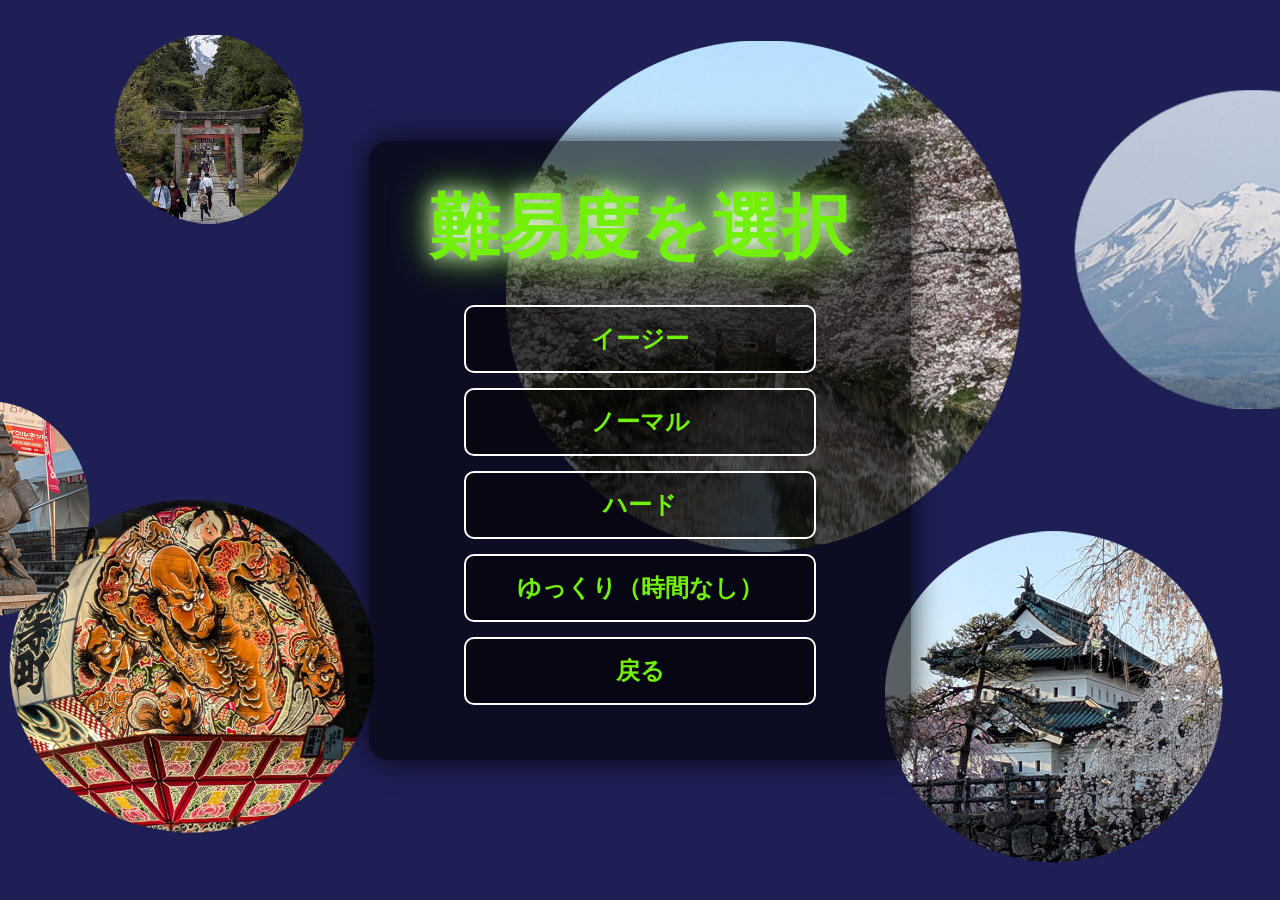
==== difficulty.html @ 3527df1e "Add files via upload" ====
<!DOCTYPE html>
<html lang="ja">
<head>
<meta charset="UTF-8">
<title>難易度選択</title>
<link rel="stylesheet" href="style5.css">
</head>
<body>

<div class="container">
    <div class="title">難易度を選択</div>

    <div class="section">
        <a class="btn" href="easy.html?level=easy">イージー</a>
        <a class="btn" href="normal.html?level=normal">ノーマル</a>
        <a class="btn" href="hard.html?level=hard">ハード</a>
        <a class="btn" href="slow.html?level=slow">ゆっくり（時間なし）</a>
    </div>

    <div class="section">
        <a class="btn back-btn" href="select.html">戻る</a>
    </div>
</div>

</body>
</html>
---- style5.css ----
body {
    margin: 0;
    height: 100vh;
    display: flex;
    justify-content: center;
    align-items: center;
    font-family: sans-serif;
    color: #72f00c;
    background-image: url("haikei3.jpg");
    background-size: cover;
    background-position: center;
    background-repeat: no-repeat;
}

.container {
    text-align: center;
    /* 背景画像の上でも文字やボタンが読みやすくなるように薄い黒背景とぼかしを追加 */
    background: rgba(0, 0, 0, 0.6);
    padding: 40px 60px;
    border-radius: 20px;
    box-shadow: 0 0 30px rgba(0, 0, 0, 0.8);
}

.title {
    font-size: 70px;
    font-weight: bold;
    color: #72f00c;
    text-shadow: 0 0 20px #ffffff, 0 0 40px #72f00c;
    margin-bottom: 30px;
}

.btn {
    display: block;
    margin: 15px auto;
    padding: 16px 24px;
    width: 300px;
    font-size: 24px;
    font-weight: bold;
    border: 2px solid #ffffff;
    border-radius: 10px;
    color: #72f00c;
    background-color: rgba(0, 0, 0, 0.4);
    text-decoration: none;
    transition: 0.2s;
}

/* ボタンにマウスを合わせたとき（ホバー時）の演出 */
.btn:hover {
    background-color: #72f00c;
    color: #000000;
    box-shadow: 0 0 15px #72f00c;
}
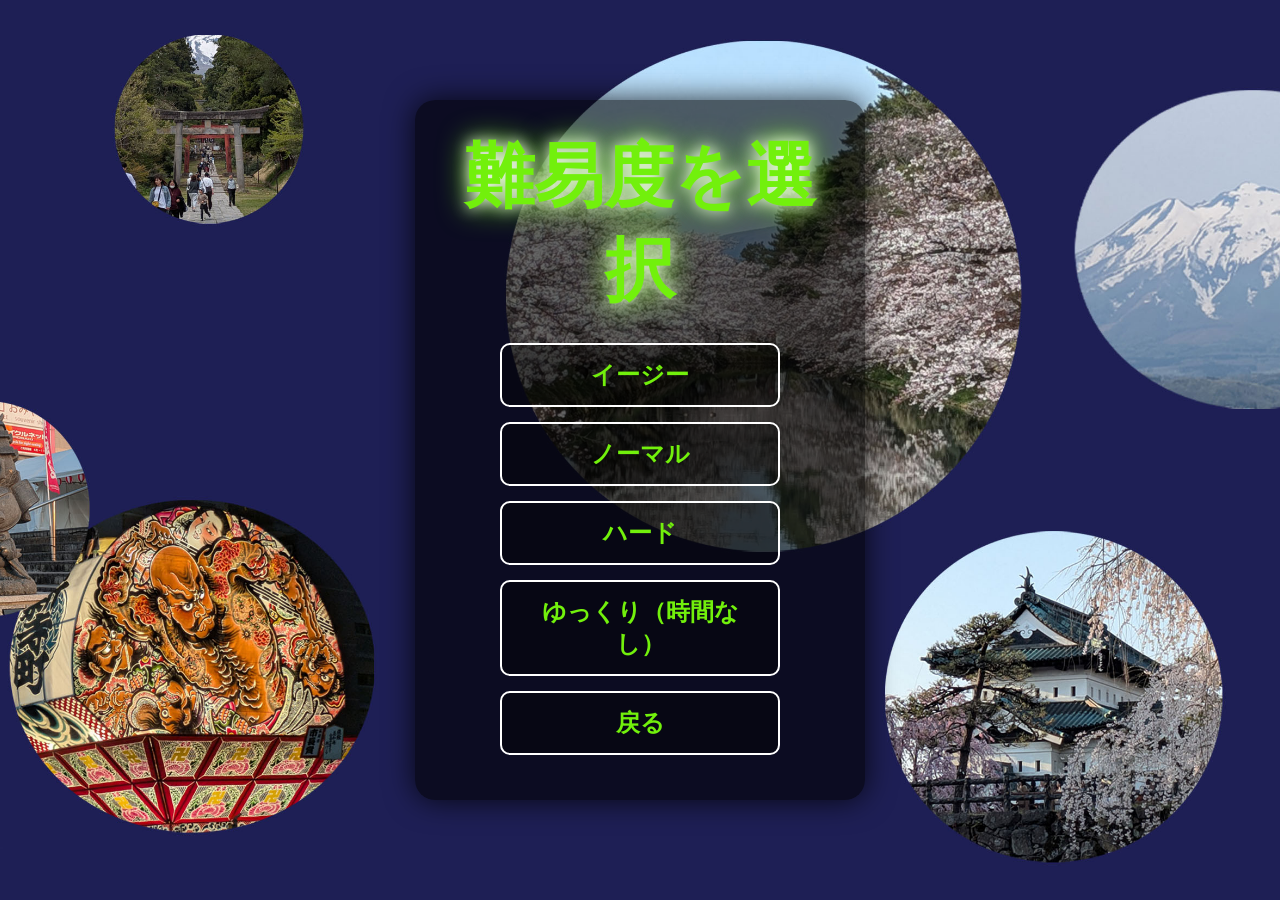
==== commit 303ce9db: "Add files via upload" ====
--- a/difficulty.html
+++ b/difficulty.html
@@ -2,6 +2,8 @@
 <html lang="ja">
 <head>
 <meta charset="UTF-8">
+<!-- ▼ スマホやタブレットで画面が勝手に縮小・拡大されないようにする必須設定 -->
+<meta name="viewport" content="width=device-width, initial-scale=1.0">
 <title>難易度選択</title>
 <link rel="stylesheet" href="style5.css">
 </head>
--- a/style5.css
+++ b/style5.css
@@ -10,31 +10,42 @@
     background-size: cover;
     background-position: center;
     background-repeat: no-repeat;
+    /* ▼ スマホでのスクロールや勝手なズームを防ぐ設定を追加 */
+    overscroll-behavior: none;
+    touch-action: manipulation;
+    overflow: hidden;
 }
 
 .container {
     text-align: center;
     /* 背景画像の上でも文字やボタンが読みやすくなるように薄い黒背景とぼかしを追加 */
     background: rgba(0, 0, 0, 0.6);
-    padding: 40px 60px;
+    padding: 30px 20px; /* ▼ スマホで見やすいように左右のパディングをスッキリ調整 */
     border-radius: 20px;
     box-shadow: 0 0 30px rgba(0, 0, 0, 0.8);
+    width: 90%;          /* ▼ 画面幅に合わせて可変に */
+    max-width: 450px;    /* ▼ PCで広がりすぎないように最大幅を制限 */
+    box-sizing: border-box;
 }
 
 .title {
-    font-size: 70px;
+    /* ▼ スマホからPCまで画面幅に合わせて自動で文字サイズが変わるように変更 */
+    font-size: clamp(32px, 8vw, 70px);
     font-weight: bold;
     color: #72f00c;
-    text-shadow: 0 0 20px #ffffff, 0 0 40px #72f00c;
-    margin-bottom: 30px;
+    text-shadow: 0 0 15px #ffffff, 0 0 30px #72f00c;
+    margin-bottom: 25px;
 }
 
 .btn {
     display: block;
     margin: 15px auto;
-    padding: 16px 24px;
-    width: 300px;
-    font-size: 24px;
+    padding: 14px 20px;
+    /* ▼ スマホの画面からはみ出さないよう、固定幅から「最大幅（max-width）」に変更 */
+    width: 100%;
+    max-width: 280px;
+    box-sizing: border-box;
+    font-size: clamp(18px, 5vw, 24px); /* ▼ スマホで文字が収まるように可変に */
     font-weight: bold;
     border: 2px solid #ffffff;
     border-radius: 10px;
@@ -49,4 +60,9 @@
     background-color: #72f00c;
     color: #000000;
     box-shadow: 0 0 15px #72f00c;
+}
+
+/* ▼ スマホで指でタップした瞬間にしっかり反応・縮小する演出 */
+.btn:active {
+    transform: scale(0.95);
 }
